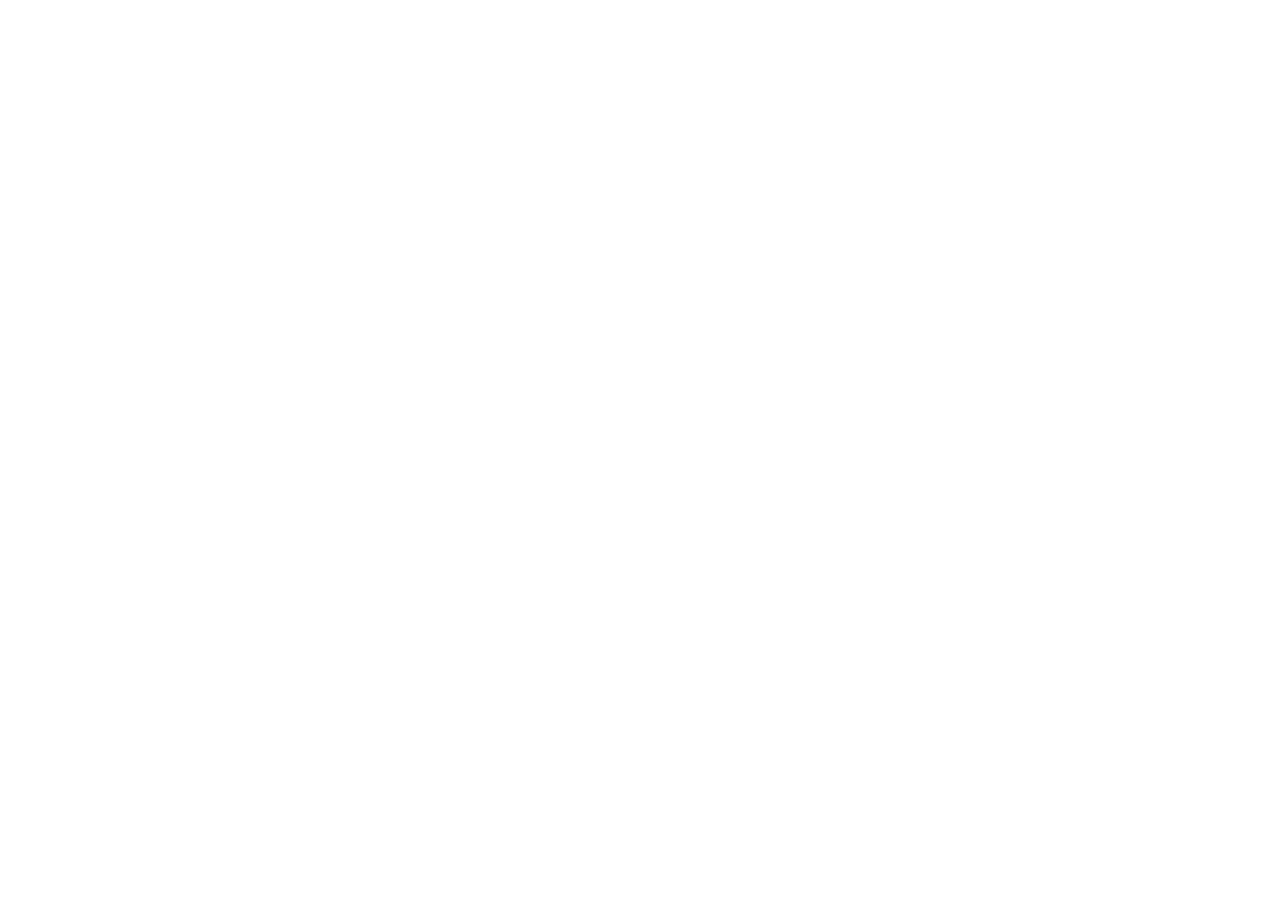
==== index.html @ 8602b4d3 "html" ====
<!DOCTYPE html>
<html lang="en">
    <head>
        <meta charset="UTF-8" />
        <meta name="viewport" content="width=device-width, initial-scale=1.0" />
        <meta http-equiv="X-UA-Compatible" content="ie=edge" />
        <title>Coding Quiz</title>

        <link rel="stylesheet" href="" />
    </head>

    <body>
        
    </body>
</html>
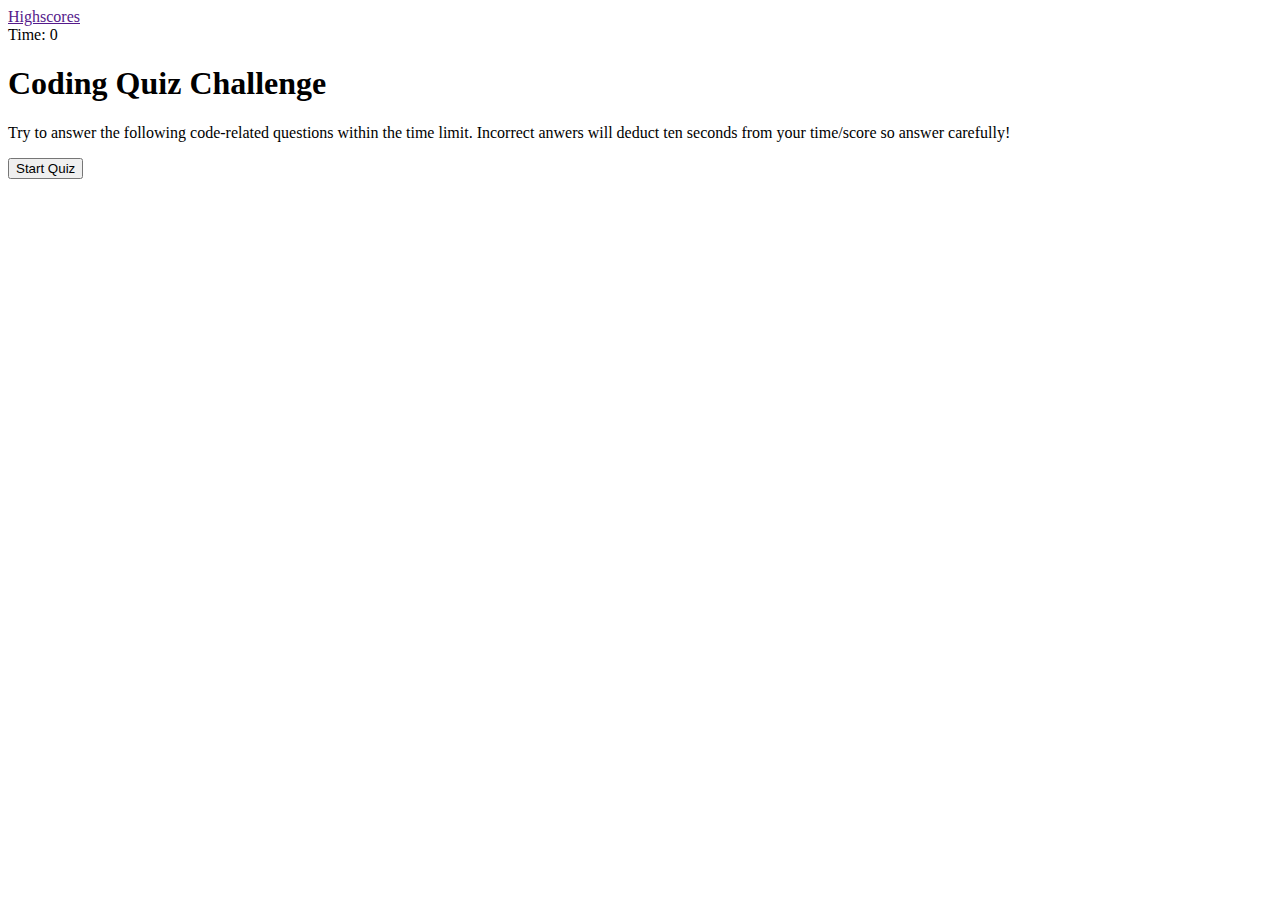
==== commit be472f00: "more html" ====
--- a/index.html
+++ b/index.html
@@ -6,10 +6,21 @@
         <meta http-equiv="X-UA-Compatible" content="ie=edge" />
         <title>Coding Quiz</title>
 
-        <link rel="stylesheet" href="" />
+        <link rel="stylesheet" href="./assets/css/style.css" />
     </head>
 
     <body>
-        
+        <div class="scores"><a href="">Highscores</a></div>
+        <div class="timer">Time: <span id="time">0</span></div>
+        <div class="wrapper">
+            <div id="start-screen" class="start">
+                <h1>Coding Quiz Challenge</h1>
+                <p>
+                    Try to answer the following code-related questions within the time
+                    limit. Incorrect anwers will deduct ten seconds from your time/score so answer carefully!
+                </p>
+                <button id="start">Start Quiz</button>
+            </div>
+        </div>
     </body>
 </html>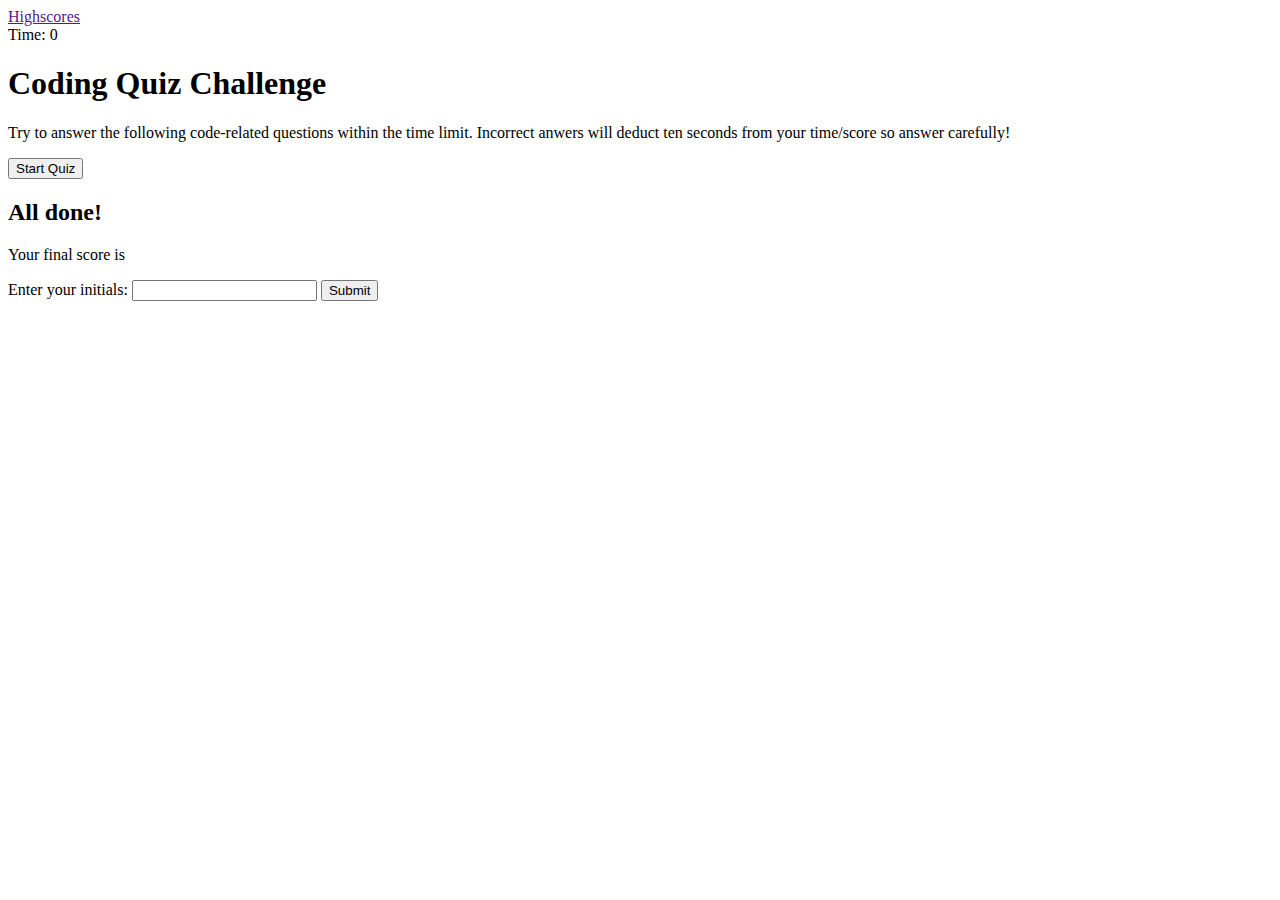
==== commit a7af5a07: "scores" ====
--- a/index.html
+++ b/index.html
@@ -21,6 +21,18 @@
                 </p>
                 <button id="start">Start Quiz</button>
             </div>
+            <div id="questions" class="hide">
+                <h2 id="question-title"></h2>
+                <div id="choices" class="choices"></div>
+            </div>
+            <div id="end-screen" class="hide">
+                <h2>All done!</h2>
+                <p>Your final score is <span id="final-score"></span></p>
+                <p>
+                    Enter your initials: <input type="text" id="initials" max="3" />
+                    <button id="submit">Submit</button>
+                </p>
+            </div>
         </div>
     </body>
 </html>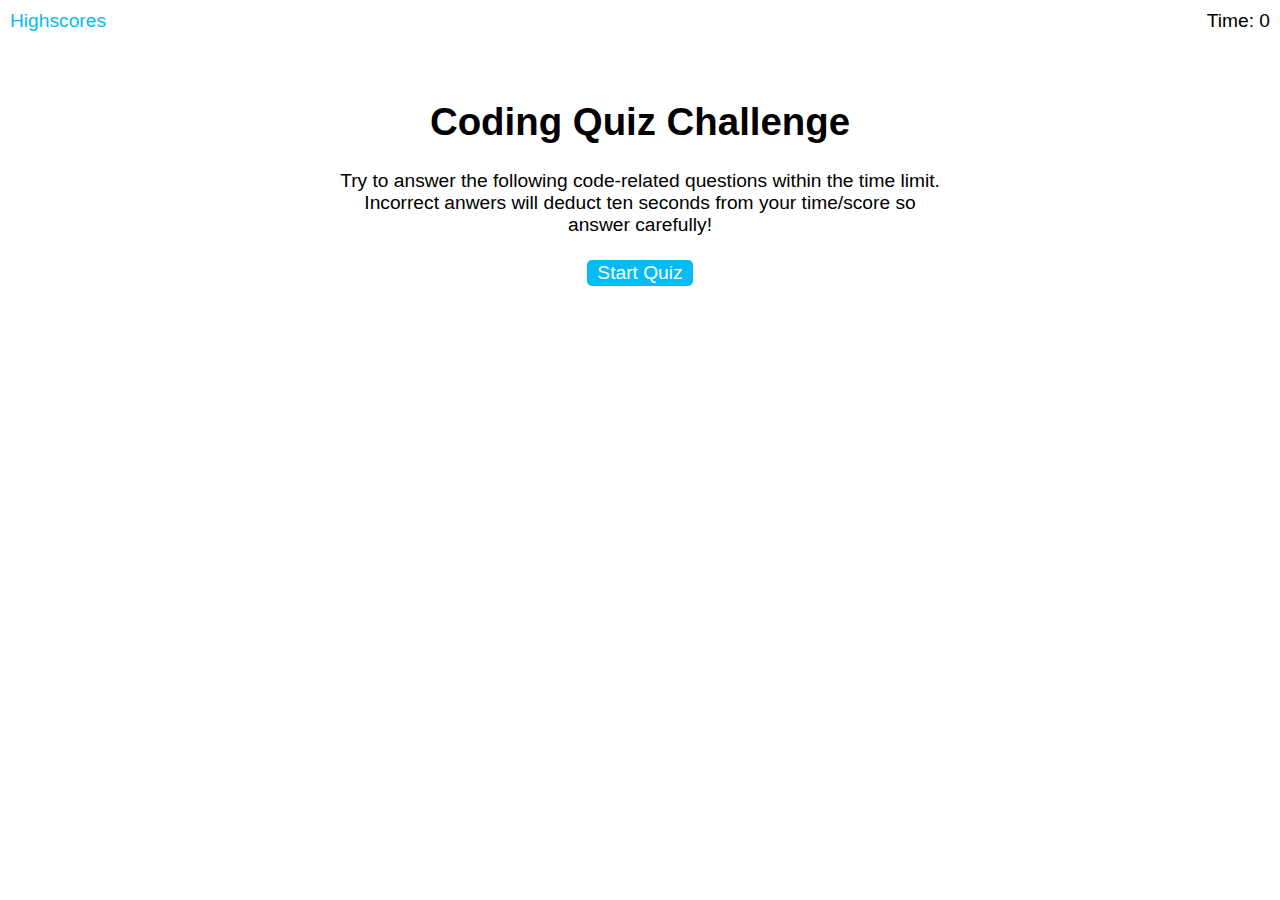
==== commit 50d97770: "final" ====
--- a/index.html
+++ b/index.html
@@ -10,7 +10,7 @@
     </head>
 
     <body>
-        <div class="scores"><a href="">Highscores</a></div>
+        <div class="scores"><a href="./scores.html">Highscores</a></div>
         <div class="timer">Time: <span id="time">0</span></div>
         <div class="wrapper">
             <div id="start-screen" class="start">
@@ -25,6 +25,7 @@
                 <h2 id="question-title"></h2>
                 <div id="choices" class="choices"></div>
             </div>
+            
             <div id="end-screen" class="hide">
                 <h2>All done!</h2>
                 <p>Your final score is <span id="final-score"></span></p>
@@ -33,6 +34,10 @@
                     <button id="submit">Submit</button>
                 </p>
             </div>
+            <div id="feedback" class="feedback hide"></div>
         </div>
+
+        <script src="./assets/js/questions.js"></script>
+        <script src="./assets/js/logic.js"></script>
     </body>
 </html>--- a/assets/css/style.css
+++ b/assets/css/style.css
@@ -0,0 +1,88 @@
+body {
+    font-family: Arial;
+    font-size: 120%;
+}
+
+a {
+    color: #04bbf3;
+    text-decoration: none;
+    transition: color 0.1s;
+}
+
+a:hover {
+    color: #01495f;
+}
+
+button {
+    display: inline-block;
+    margin: 5px;
+    cursor: pointer;
+    font-size: 100%;
+    background-color: #04bbf3;
+    border-radius: 5px;
+    padding: 2px 10px;
+    color: white;
+    border: 0;
+    transition: background-color 0.1s;
+}
+
+button:hover {
+    background-color: #01495f;
+}
+
+.choices button {
+    display: block;
+}
+
+input[type="text"] {
+    font-size: 100%;
+}
+
+ol {
+    padding-left: 0px;
+    max-height: 400px;
+    overflow: auto;
+}
+
+li {
+    padding: 5px;
+    list-style: decimal inside none;
+}
+
+li:nth-child(odd) {
+    background-color: white;
+}
+
+.wrapper {
+    margin: 100px auto 0 auto;
+    max-width: 600px;
+}
+
+.hide {
+    display: none;
+}
+
+.start {
+    text-align: center;
+}
+
+.scores {
+    position: absolute;
+    top: 10px;
+    left: 10px;
+}
+
+.feedback {
+    font-style: italic;
+    font-size: 120%;
+    margin-top: 20px;
+    padding-top: 10px;
+    color: gray;
+    border-top: 2px solid white;
+}
+
+.timer {
+    position: absolute;
+    top: 10px;
+    right: 10px;
+}